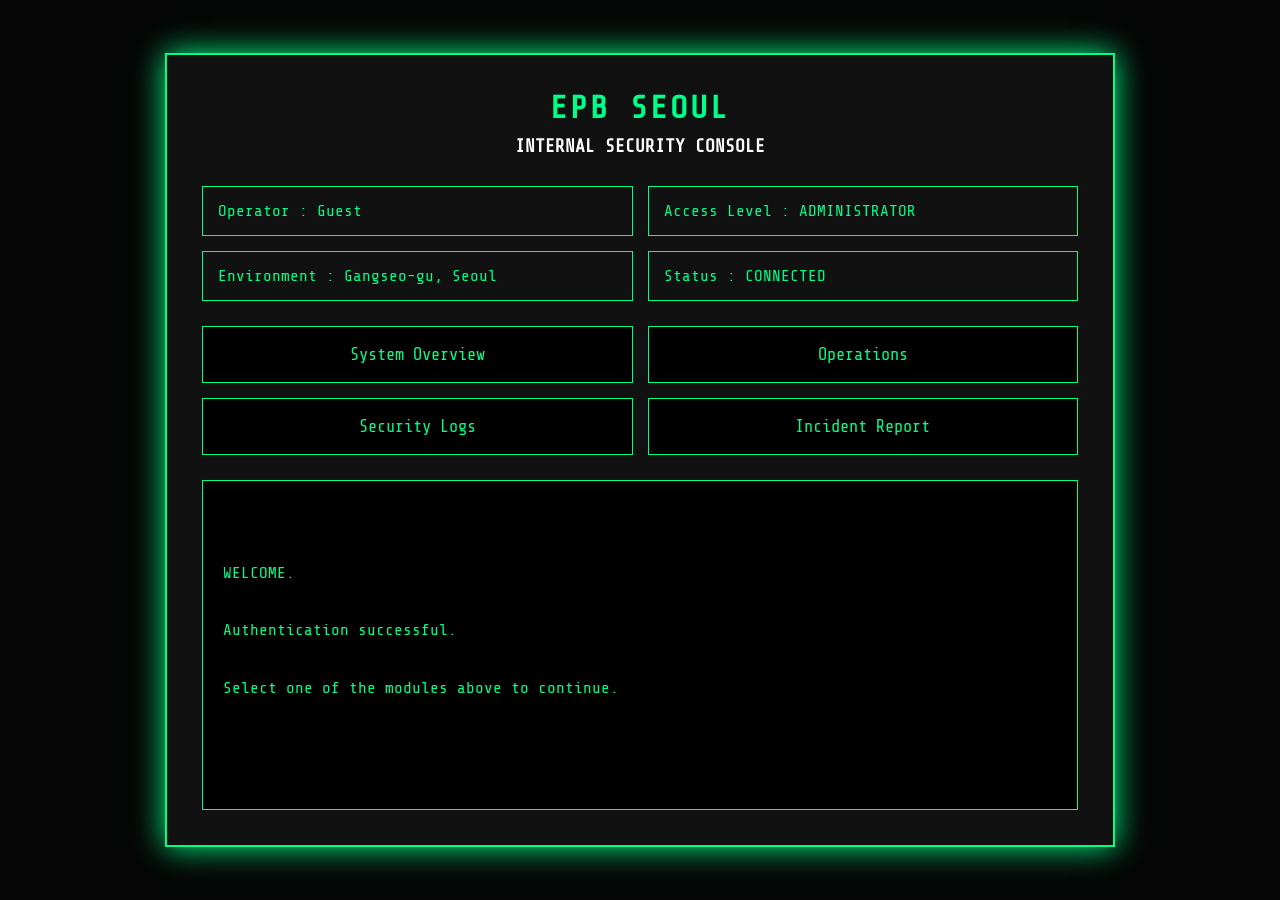
==== dashboard.html @ cbaae9d6 "Add files via upload" ====
<!DOCTYPE html>
<html lang="en">
<head>

<meta charset="UTF-8">
<meta name="viewport" content="width=device-width, initial-scale=1.0">

<title>LUCKYSPIN88 - Target Operation</title>

<link href="https://fonts.googleapis.com/css2?family=Share+Tech+Mono&display=swap" rel="stylesheet">

<style>

*{
    margin:0;
    padding:0;
    box-sizing:border-box;
}

body{
    background:#050505;
    font-family:'Share Tech Mono', monospace;
    color:#00ff88;

    display:flex;
    justify-content:center;
    align-items:center;

    min-height:100vh;
    padding:20px;
}

.panel{
    width:100%;
    max-width:950px;

    background:#111;

    border:2px solid #00ff88;

    padding:35px;

    box-shadow:0 0 30px #00ff88;
}

h1{
    text-align:center;
    letter-spacing:3px;
}

h2{
    text-align:center;

    margin-top:10px;
    margin-bottom:30px;

    color:white;
    font-size:18px;
}

.status{
    display:grid;
    grid-template-columns:repeat(2,1fr);
    gap:15px;

    margin-bottom:25px;
}

.box{
    border:1px solid #00ff88;
    padding:15px;
}

.menu{
    display:grid;
    grid-template-columns:repeat(2,1fr);
    gap:15px;

    margin-bottom:25px;
}

button{
    width:100%;
    padding:18px;

    background:black;
    border:1px solid #00ff88;

    color:#00ff88;

    font-size:17px;
    font-family:'Share Tech Mono', monospace;

    cursor:pointer;
    transition:.3s;
}

button:hover{
    background:#00ff88;
    color:black;
}

#terminal{
    border:1px solid #00ff88;

    padding:20px;

    background:black;

    min-height:330px;

    overflow:auto;

    white-space:pre-line;

    line-height:1.8;
}

.continue-btn{
    margin-top:25px;
}

/* ====================== */
/* Tablet */
/* ====================== */

@media (max-width:768px){

    body{
        padding:15px;
        align-items:flex-start;
    }

    .panel{
        padding:25px;
    }

    .status{
        grid-template-columns:1fr;
    }

    .menu{
        grid-template-columns:1fr;
    }

    h1{
        font-size:28px;
    }

    h2{
        font-size:16px;
    }

    button{
        font-size:15px;
        padding:15px;
    }

    #terminal{
        min-height:280px;
        font-size:14px;
    }

}

/* ====================== */
/* Mobile */
/* ====================== */

@media (max-width:480px){

    body{
        padding:10px;
    }

    .panel{
        padding:18px;
    }

    h1{
        font-size:24px;
        letter-spacing:2px;
    }

    h2{
        font-size:15px;
    }

    .box{
        padding:12px;
        font-size:14px;
    }

    button{
        padding:13px;
        font-size:14px;
    }

    #terminal{
        min-height:240px;
        padding:15px;
        font-size:13px;
        line-height:1.6;
    }

}

</style>

</head>

<body>
<div style="display:none" id="epb-case">
CASE ID: EPB-LS88-2026
AGENCY: Elite Protection Bureau Seoul
TARGET: LUCKYSPIN88
LOCATION: Gangseo-gu, Seoul
</div>

<div class="panel">

<h1>EPB SEOUL</h1>

<h2>INTERNAL SECURITY CONSOLE</h2>

<div class="status">

<div class="box">
Operator : Guest
</div>

<div class="box">
Access Level : ADMINISTRATOR
</div>

<div class="box">
Environment : Gangseo-gu, Seoul
</div>

<div class="box">
Status : CONNECTED
</div>

</div>

<div class="menu">

<button onclick="overview()">
System Overview
</button>

<button onclick="audit()">
Operations
</button>

<button onclick="logs()">
Security Logs
</button>

<button onclick="report()">
Incident Report
</button>

</div>

<div id="terminal">

WELCOME.

Authentication successful.

Select one of the modules above to continue.

</div>

</div>

<script>

function overview(){

document.getElementById("terminal").innerHTML=`

SYSTEM OVERVIEW

==================================

Frontend Server        ONLINE

Authentication         ONLINE

Database Cluster       ONLINE

Firewall               ACTIVE

Backup Server          ONLINE

Storage Usage          67%

CPU Usage              23%

Memory Usage           41%

Network Status         STABLE

`;

}

function audit(){

document.getElementById("terminal").innerHTML=`

OPERATION STATUS

==================================

✓ Target Domain Identified

✓ Connection Established

✓ Public Assets Mapped

✓ Transaction Records Indexed

⚠ Administrator Activity Detected

⚠ Elevated Monitoring Enabled

==================================

Current Objective:

Collecting publicly accessible
information...

Awaiting next operation...

`;

}

function logs(){

document.getElementById("terminal").innerHTML=`

SECURITY LOGS

==================================

01:12 INFO     Target domain identified
01:15 INFO     Reconnaissance completed
01:18 INFO     Public assets indexed

01:21 INFO     Login portal detected
01:24 WARNING  Security challenge encountered
01:27 INFO     Alternate entry point located

01:31 INFO     Database endpoint discovered
01:34 INFO     User records enumerated
01:36 INFO     Wallet transaction table located

01:40 INFO     Jackpot payout history collected
01:43 WARNING  Anti-bot protection triggered
01:45 INFO     Traffic rerouted successfully

01:49 INFO     Administrative panel detected
01:52 WARNING  Elevated privilege request denied
01:55 INFO     Evidence package generated

==================================

Operator Note:

Target identified as an online gambling
platform.

Data collection is currently in progress.
Awaiting further authorization before
continuing the simulated operation.

<br><br>

<button class="continue-btn" onclick="nextStep()">

CONTINUE INVESTIGATION →

</button>

`;

}

function report(){

document.getElementById("terminal").innerHTML=`

INCIDENT REPORT

==================================

Target Classification

ONLINE GAMBLING PLATFORM

Risk Level

CRITICAL

Findings

• Suspicious activity detected on gambling portal

• Unusual account activity recorded

• Irregular transaction patterns identified

• Administrative access attempts observed

• High-volume data movement detected

Recommendations

• Review affected user accounts

• Analyze suspicious transactions

• Secure exposed system components

• Monitor platform activity continuously

• Preserve incident evidence

==================================

PLEASE PROCEED TO TERMINATION

`;

}

function nextStep(){

window.location.href="evidence.html";

}

</script>

</body>
</html>
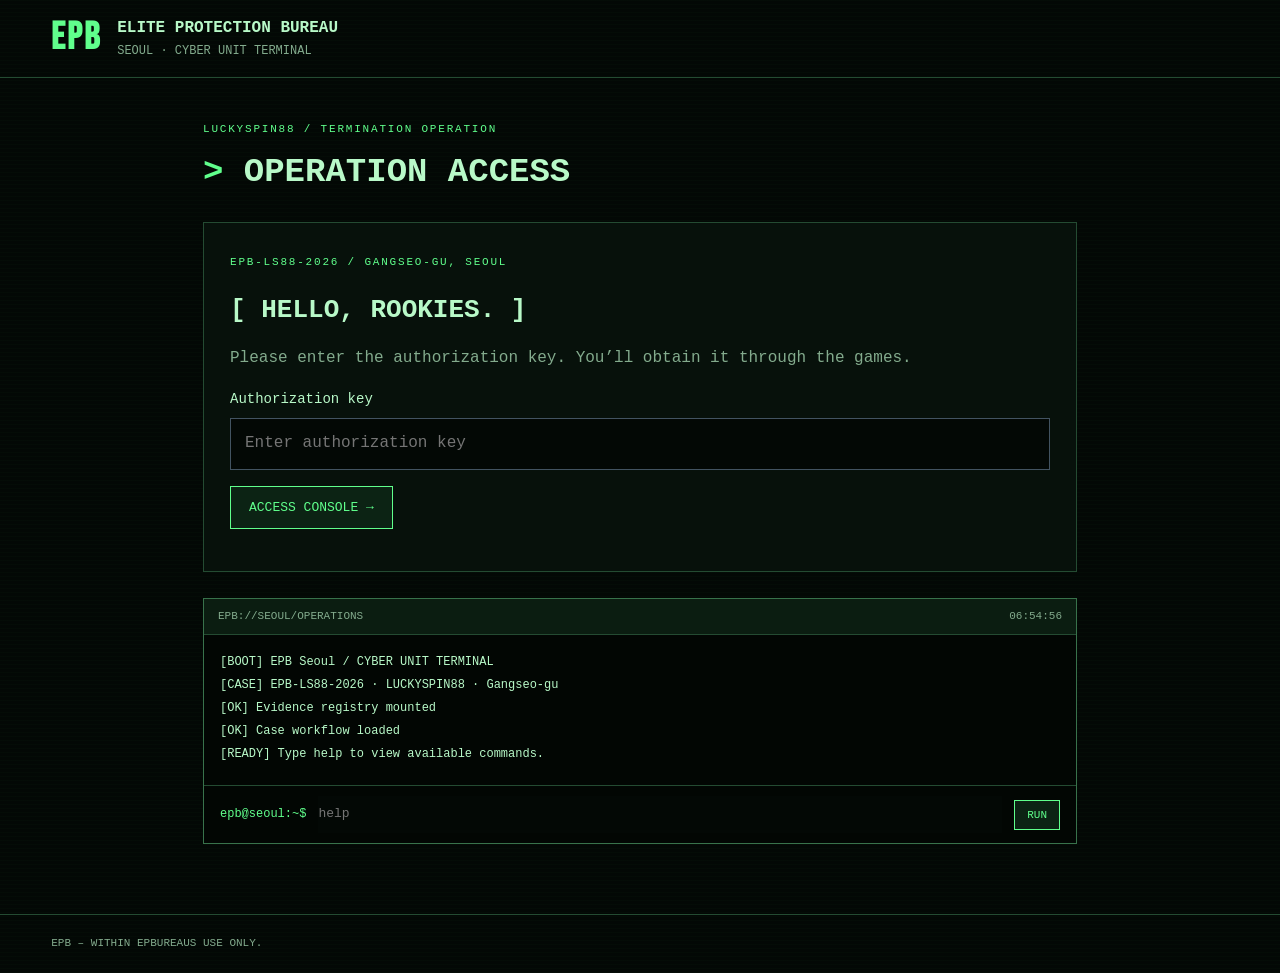
==== commit 41dca215: "Add files via upload" ====
--- a/dashboard.html
+++ b/dashboard.html
@@ -1,451 +1,17 @@
 <!DOCTYPE html>
 <html lang="en">
 <head>
-
-<meta charset="UTF-8">
-<meta name="viewport" content="width=device-width, initial-scale=1.0">
-
-<title>LUCKYSPIN88 - Target Operation</title>
-
-<link href="https://fonts.googleapis.com/css2?family=Share+Tech+Mono&display=swap" rel="stylesheet">
-
-<style>
-
-*{
-    margin:0;
-    padding:0;
-    box-sizing:border-box;
-}
-
-body{
-    background:#050505;
-    font-family:'Share Tech Mono', monospace;
-    color:#00ff88;
-
-    display:flex;
-    justify-content:center;
-    align-items:center;
-
-    min-height:100vh;
-    padding:20px;
-}
-
-.panel{
-    width:100%;
-    max-width:950px;
-
-    background:#111;
-
-    border:2px solid #00ff88;
-
-    padding:35px;
-
-    box-shadow:0 0 30px #00ff88;
-}
-
-h1{
-    text-align:center;
-    letter-spacing:3px;
-}
-
-h2{
-    text-align:center;
-
-    margin-top:10px;
-    margin-bottom:30px;
-
-    color:white;
-    font-size:18px;
-}
-
-.status{
-    display:grid;
-    grid-template-columns:repeat(2,1fr);
-    gap:15px;
-
-    margin-bottom:25px;
-}
-
-.box{
-    border:1px solid #00ff88;
-    padding:15px;
-}
-
-.menu{
-    display:grid;
-    grid-template-columns:repeat(2,1fr);
-    gap:15px;
-
-    margin-bottom:25px;
-}
-
-button{
-    width:100%;
-    padding:18px;
-
-    background:black;
-    border:1px solid #00ff88;
-
-    color:#00ff88;
-
-    font-size:17px;
-    font-family:'Share Tech Mono', monospace;
-
-    cursor:pointer;
-    transition:.3s;
-}
-
-button:hover{
-    background:#00ff88;
-    color:black;
-}
-
-#terminal{
-    border:1px solid #00ff88;
-
-    padding:20px;
-
-    background:black;
-
-    min-height:330px;
-
-    overflow:auto;
-
-    white-space:pre-line;
-
-    line-height:1.8;
-}
-
-.continue-btn{
-    margin-top:25px;
-}
-
-/* ====================== */
-/* Tablet */
-/* ====================== */
-
-@media (max-width:768px){
-
-    body{
-        padding:15px;
-        align-items:flex-start;
-    }
-
-    .panel{
-        padding:25px;
-    }
-
-    .status{
-        grid-template-columns:1fr;
-    }
-
-    .menu{
-        grid-template-columns:1fr;
-    }
-
-    h1{
-        font-size:28px;
-    }
-
-    h2{
-        font-size:16px;
-    }
-
-    button{
-        font-size:15px;
-        padding:15px;
-    }
-
-    #terminal{
-        min-height:280px;
-        font-size:14px;
-    }
-
-}
-
-/* ====================== */
-/* Mobile */
-/* ====================== */
-
-@media (max-width:480px){
-
-    body{
-        padding:10px;
-    }
-
-    .panel{
-        padding:18px;
-    }
-
-    h1{
-        font-size:24px;
-        letter-spacing:2px;
-    }
-
-    h2{
-        font-size:15px;
-    }
-
-    .box{
-        padding:12px;
-        font-size:14px;
-    }
-
-    button{
-        padding:13px;
-        font-size:14px;
-    }
-
-    #terminal{
-        min-height:240px;
-        padding:15px;
-        font-size:13px;
-        line-height:1.6;
-    }
-
-}
-
-</style>
-
+  <style>html { visibility: hidden; }</style>
+  <meta charset="UTF-8">
+  <meta name="viewport" content="width=device-width, initial-scale=1">
+  <title>EPB Seoul | Operation overview</title>
+  <link rel="stylesheet" href="style.css">
+  <script src="interactive.js" defer></script>
+  <script src="script.js" defer></script>
 </head>
-
-<body>
-<div style="display:none" id="epb-case">
-CASE ID: EPB-LS88-2026
-AGENCY: Elite Protection Bureau Seoul
-TARGET: LUCKYSPIN88
-LOCATION: Gangseo-gu, Seoul
-</div>
-
-<div class="panel">
-
-<h1>EPB SEOUL</h1>
-
-<h2>INTERNAL SECURITY CONSOLE</h2>
-
-<div class="status">
-
-<div class="box">
-Operator : Guest
-</div>
-
-<div class="box">
-Access Level : ADMINISTRATOR
-</div>
-
-<div class="box">
-Environment : Gangseo-gu, Seoul
-</div>
-
-<div class="box">
-Status : CONNECTED
-</div>
-
-</div>
-
-<div class="menu">
-
-<button onclick="overview()">
-System Overview
-</button>
-
-<button onclick="audit()">
-Operations
-</button>
-
-<button onclick="logs()">
-Security Logs
-</button>
-
-<button onclick="report()">
-Incident Report
-</button>
-
-</div>
-
-<div id="terminal">
-
-WELCOME.
-
-Authentication successful.
-
-Select one of the modules above to continue.
-
-</div>
-
-</div>
-
-<script>
-
-function overview(){
-
-document.getElementById("terminal").innerHTML=`
-
-SYSTEM OVERVIEW
-
-==================================
-
-Frontend Server        ONLINE
-
-Authentication         ONLINE
-
-Database Cluster       ONLINE
-
-Firewall               ACTIVE
-
-Backup Server          ONLINE
-
-Storage Usage          67%
-
-CPU Usage              23%
-
-Memory Usage           41%
-
-Network Status         STABLE
-
-`;
-
-}
-
-function audit(){
-
-document.getElementById("terminal").innerHTML=`
-
-OPERATION STATUS
-
-==================================
-
-✓ Target Domain Identified
-
-✓ Connection Established
-
-✓ Public Assets Mapped
-
-✓ Transaction Records Indexed
-
-⚠ Administrator Activity Detected
-
-⚠ Elevated Monitoring Enabled
-
-==================================
-
-Current Objective:
-
-Collecting publicly accessible
-information...
-
-Awaiting next operation...
-
-`;
-
-}
-
-function logs(){
-
-document.getElementById("terminal").innerHTML=`
-
-SECURITY LOGS
-
-==================================
-
-01:12 INFO     Target domain identified
-01:15 INFO     Reconnaissance completed
-01:18 INFO     Public assets indexed
-
-01:21 INFO     Login portal detected
-01:24 WARNING  Security challenge encountered
-01:27 INFO     Alternate entry point located
-
-01:31 INFO     Database endpoint discovered
-01:34 INFO     User records enumerated
-01:36 INFO     Wallet transaction table located
-
-01:40 INFO     Jackpot payout history collected
-01:43 WARNING  Anti-bot protection triggered
-01:45 INFO     Traffic rerouted successfully
-
-01:49 INFO     Administrative panel detected
-01:52 WARNING  Elevated privilege request denied
-01:55 INFO     Evidence package generated
-
-==================================
-
-Operator Note:
-
-Target identified as an online gambling
-platform.
-
-Data collection is currently in progress.
-Awaiting further authorization before
-continuing the simulated operation.
-
-<br><br>
-
-<button class="continue-btn" onclick="nextStep()">
-
-CONTINUE INVESTIGATION →
-
-</button>
-
-`;
-
-}
-
-function report(){
-
-document.getElementById("terminal").innerHTML=`
-
-INCIDENT REPORT
-
-==================================
-
-Target Classification
-
-ONLINE GAMBLING PLATFORM
-
-Risk Level
-
-CRITICAL
-
-Findings
-
-• Suspicious activity detected on gambling portal
-
-• Unusual account activity recorded
-
-• Irregular transaction patterns identified
-
-• Administrative access attempts observed
-
-• High-volume data movement detected
-
-Recommendations
-
-• Review affected user accounts
-
-• Analyze suspicious transactions
-
-• Secure exposed system components
-
-• Monitor platform activity continuously
-
-• Preserve incident evidence
-
-==================================
-
-PLEASE PROCEED TO TERMINATION
-
-`;
-
-}
-
-function nextStep(){
-
-window.location.href="evidence.html";
-
-}
-
-</script>
-
+<body data-page="dashboard">
+  <header><a class="brand" href="dashboard.html"><span class="mark">EPB</span><span>Elite Protection Bureau<small>Seoul · CYBER UNIT TERMINAL</small></span></a></header>
+  <div class="layout"><nav aria-label="Case navigation" id="navigation"></nav><main><div class="pagehead"><span class="eyebrow">LUCKYSPIN88 / TERMINATION OPERATION</span><h1>Operation overview</h1></div><div class="metrics"><section><span>Target</span><strong>LUCKYSPIN88</strong></section><section><span>Case</span><strong>EPB-LS88-2026</strong></section><section><span>Platform status</span><strong id="platformStatus"></strong></section><section><span>Readiness</span><strong id="readiness"></strong></section></div><section class="panel"><h2>Operation roadmap</h2><div id="roadmap"></div></section><div class="two"><section class="panel"><h2>Mission brief</h2><p>Document the gambling platform, preserve the supplied evidence, review account and transaction records, prepare the case package, and verify the shutdown before archiving the case.</p><p>The target remains online until all review stages and approval are complete.</p><a class="button" href="evidence.html">Open evidence desk →</a></section><section class="panel"><h2>Recent activity</h2><div id="recent"></div></section></div><section class="console-window" aria-label="Command terminal"><div class="console-title"><span>EPB://SEOUL/OPERATIONS</span><span id="consoleClock"></span></div><div id="consoleOutput" role="log" aria-live="polite"></div><form id="commandForm" autocomplete="off"><label for="commandInput">epb@seoul:~$</label><input id="commandInput" spellcheck="false" aria-label="Terminal command" placeholder="help"><button type="submit">RUN</button></form></section></main></div>
+  <footer>EPB – WITHIN EPBUREAUS USE ONLY.</footer>
 </body>
 </html>
--- a/style.css
+++ b/style.css
@@ -0,0 +1,29 @@
+@font-face {
+  font-family: "Bebas Neue";
+  src: url("[data-uri]") format("truetype");
+  font-style: normal;
+  font-weight: 400;
+  font-display: swap;
+}
+* { box-sizing: border-box; }
+:root { color-scheme: dark; --bg:#0c1116; --panel:#141c24; --line:#2c3944; --text:#e9eef2; --muted:#a7b6c2; --accent:#6ce5af; }
+body { margin:0; background:var(--bg); color:var(--text); font-family:Arial,Helvetica,sans-serif; line-height:1.6; }
+a { color:inherit; text-decoration:none; } header { padding:24px 4%; border-bottom:1px solid var(--line); display:flex; align-items:center; justify-content:space-between; }
+.brand { display:flex; align-items:center; gap:16px; font-weight:bold; }.mark { border:1px solid var(--accent); color:var(--accent); padding:10px; letter-spacing:2px; }.brand small { display:block; color:var(--muted); font-size:12px; font-weight:normal; }.eyebrow { color:var(--accent); font-size:11px; letter-spacing:1.8px; }
+.layout { display:grid; grid-template-columns:220px minmax(0,1fr); max-width:1480px; margin:auto; }nav { padding:32px 20px; border-right:1px solid var(--line); }nav a { display:flex; gap:10px; padding:11px 12px; margin:4px 0; color:var(--muted); font-size:13px; border-left:2px solid transparent; }nav a.active { color:var(--accent); background:#1b2b29; border-color:var(--accent); }nav a:hover { background:var(--panel); }main { padding:38px 4%; min-width:0; }.pagehead { margin-bottom:30px; }h1 { font-size:clamp(28px,4vw,44px); letter-spacing:-1.5px; line-height:1.15; margin:12px 0; }h2 { font-size:20px; margin:0 0 16px; }h3 { font-size:16px; }p { color:var(--muted); } .panel { background:var(--panel); border:1px solid var(--line); border-radius:6px; padding:26px; margin-bottom:22px; }.access { max-width:680px; }.access h2 { font-size:38px; line-height:1.2; margin:20px 0; }.metrics { display:grid; grid-template-columns:repeat(4,minmax(0,1fr)); border:1px solid var(--line); margin-bottom:24px; }.metrics section { padding:22px; border-right:1px solid var(--line); }.metrics section:last-child { border:0; }.metrics span { display:block; color:var(--muted); font-size:12px; }.metrics strong { display:block; font-size:21px; margin-top:8px; overflow-wrap:anywhere; }.two { display:grid; grid-template-columns:1fr 1fr; gap:22px; }.two .panel { margin:0; }label { display:block; margin:16px 0 8px; font-size:14px; }input,textarea { background:#0e151c; color:var(--text); border:1px solid #425361; padding:12px 14px; font:inherit; border-radius:4px; width:100%; }input:focus,textarea:focus,button:focus-visible,a:focus-visible { outline:2px solid var(--accent); outline-offset:3px; }button,.button { display:inline-block; background:var(--accent); border:1px solid var(--accent); color:#0c2118; font:600 13px Arial,sans-serif; padding:13px 18px; cursor:pointer; border-radius:4px; margin-top:16px; transition:background .15s,transform .15s; }button:hover,.button:hover { background:#96efc7; transform:translateY(-1px); }.secondary { background:transparent; color:var(--text); border-color:#536573; }.secondary:hover { background:#27343e; }button:disabled { opacity:.45; cursor:default; transform:none; }.hint { font-size:12px; }.exhibit { display:flex; align-items:center; gap:14px; border:1px solid var(--line); padding:16px; border-radius:5px; }.exhibit input { width:18px; height:18px; flex-shrink:0; accent-color:var(--accent); }.exhibit small { display:block; color:var(--muted); margin-top:4px; }.sectionhead { display:flex; align-items:center; gap:20px; justify-content:space-between; }.sectionhead input { max-width:280px; }.table-wrapper { overflow-x:auto; }table { width:100%; border-collapse:collapse; white-space:nowrap; font-size:13px; }td,th { padding:14px; text-align:left; border-bottom:1px solid var(--line); }th { color:var(--muted); font-weight:normal; }tbody tr[data-record] { cursor:pointer; }tr.selected,tr[data-record]:hover { background:#21352e; }#selection { margin-top:18px; color:var(--accent); font-size:13px; }.step { display:flex; gap:18px; align-items:center; padding:14px 0; border-bottom:1px solid var(--line); }.step span { margin-left:auto; color:var(--accent); font-size:12px; }.event { padding:10px 0; border-bottom:1px solid var(--line); font-size:13px; }.event time { color:var(--muted); display:block; font-size:11px; }progress { width:100%; margin-top:24px; accent-color:var(--accent); height:8px; }.actions { display:flex; gap:10px; flex-wrap:wrap; }#message { color:var(--accent); }#execution { font:13px/2 Consolas,monospace; margin-top:20px; }footer { border-top:1px solid var(--line); margin-top:32px; padding:20px 4%; font-size:11px; color:var(--muted); display:flex; justify-content:space-between; gap:20px; }.textbutton { margin:0; padding:0; border:0; background:none; color:var(--muted); font-size:11px; }.textbutton:hover { background:none; color:var(--text); }.complete { color:var(--accent); }.pending { color:#ffc880; }
+@media(max-width:1000px) { .metrics { grid-template-columns:1fr 1fr; }.metrics section { border-bottom:1px solid var(--line); }.two { grid-template-columns:1fr; } }
+@media(max-width:720px) { header { padding:18px; }.layout { display:block; }nav { display:flex; overflow-x:auto; padding:8px; border-right:0; border-bottom:1px solid var(--line); }nav a { white-space:nowrap; padding:8px 12px; }main { padding:26px 18px; }.panel { padding:20px; }.sectionhead { display:block; }.sectionhead input { max-width:none; margin-bottom:12px; }.metrics strong { font-size:18px; }.metrics section { padding:15px; }.brand { font-size:13px; }.access h2 { font-size:30px; }footer { flex-wrap:wrap; }.step { font-size:13px; } }
+@media(prefers-reduced-motion:reduce) { * { transition:none!important; } }
+
+:root { --bg:#030805; --panel:#07110b; --line:#244b32; --text:#b8f9c8; --muted:#83ab8d; --accent:#60ff8c; }
+body { font-family:Consolas,"Liberation Mono","Courier New",monospace; background-image:linear-gradient(rgba(70,255,110,.015) 1px,transparent 1px); background-size:100% 4px; }
+header { padding:16px 4%; }.brand { text-transform:uppercase; }.mark { border:0; padding:0; font-size:26px; }h1 { font-size:clamp(23px,3vw,34px); letter-spacing:0; text-transform:uppercase; }h1::before { content:"> "; color:var(--accent); }h2 { font-size:16px; text-transform:uppercase; }.access h2 { font-size:26px; }.panel { border-radius:0; box-shadow:none; }.panel h2::before { content:"[ "; }.panel h2::after { content:" ]"; }.metrics strong { font-size:18px; }.two { gap:20px; }nav a { font-size:12px; }nav a::before { content:"./"; }button,.button { font-family:inherit; font-weight:normal; border-radius:0; text-transform:uppercase; background:#0c2314; color:var(--accent); }button:hover,.button:hover { background:#1c4228; color:#d1ffda; transform:none; }.secondary { background:transparent; }input,textarea,.exhibit { border-radius:0; background:#030805; color:var(--text); }input:focus,textarea:focus { box-shadow:0 0 12px #60ff8c16; }.step span { font-family:inherit; }.event { font-size:12px; }.console-window { border:1px solid #38724b; margin-top:26px; background:#020603; }.console-title { display:flex; justify-content:space-between; gap:10px; padding:9px 14px; border-bottom:1px solid var(--line); font-size:11px; color:var(--muted); background:#0b1d11; }#consoleOutput { min-height:150px; max-height:320px; overflow:auto; padding:16px; font-size:12px; line-height:1.9; white-space:pre-wrap; overflow-wrap:anywhere; }#commandForm { display:flex; align-items:center; padding:10px 16px; gap:12px; border-top:1px solid var(--line); }#commandForm label { margin:0; color:var(--accent); white-space:nowrap; font-size:12px; }#commandInput { border:0; padding:8px 0; outline:none; min-width:0; font-size:13px; }#commandForm button { margin:0; padding:8px 12px; font-size:11px; }#execution { color:var(--accent); }progress { border-radius:0; }.textbutton { background:none; }
+@media(max-width:720px) { .console-title { font-size:10px; }#commandForm { gap:8px; padding:10px; }#commandForm label { font-size:10px; }.metrics strong { font-size:15px; }.access h2 { font-size:23px; } }
+
+.brand .mark { font-family:"Bebas Neue",sans-serif; font-size:38px; letter-spacing:2px; line-height:1; }
+
+body[data-page="index"] nav { display:none; }body[data-page="index"] .layout { grid-template-columns:1fr; max-width:950px; }body[data-page="index"] .brand { pointer-events:none; }body[data-page="index"] .access { max-width:none; } .ending { min-height:calc(100vh - 100px); display:flex; flex-direction:column; justify-content:center; align-items:center; text-align:center; padding:32px 16px; }.dinosaur { font:clamp(8px,2.2vw,15px)/1 Consolas,monospace; color:var(--accent); margin:35px 0; text-shadow:0 0 12px #60ff8c40; }.ending h1 { font-size:clamp(18px,3vw,27px); text-transform:none; letter-spacing:0; }.ending h1::before { content:none; }.ending p { margin-top:0; }
+
+@media(max-width:420px) {
+  header { padding:14px; }.brand { gap:10px; font-size:11px; }.brand small { font-size:10px; }.brand .mark { font-size:32px; }main { padding:22px 12px; }.panel { padding:16px; }h1 { font-size:23px; }.metrics { grid-template-columns:1fr 1fr; }.metrics section { min-width:0; padding:12px; }.metrics strong { font-size:14px; }.actions { flex-direction:column; }.actions button { width:100%; }.exhibit { padding:12px; gap:10px; }.step { gap:8px; font-size:11px; }.step a { min-width:0; overflow-wrap:anywhere; }.step span { flex-shrink:0; font-size:10px; }table { font-size:12px; }td,th { padding:10px; }.pagehead .eyebrow { font-size:9px; letter-spacing:1px; }footer { font-size:10px; padding:16px 12px; }#commandForm { flex-wrap:wrap; }#commandInput { flex:1; width:auto; }#consoleOutput { padding:12px; font-size:11px; }
+}
